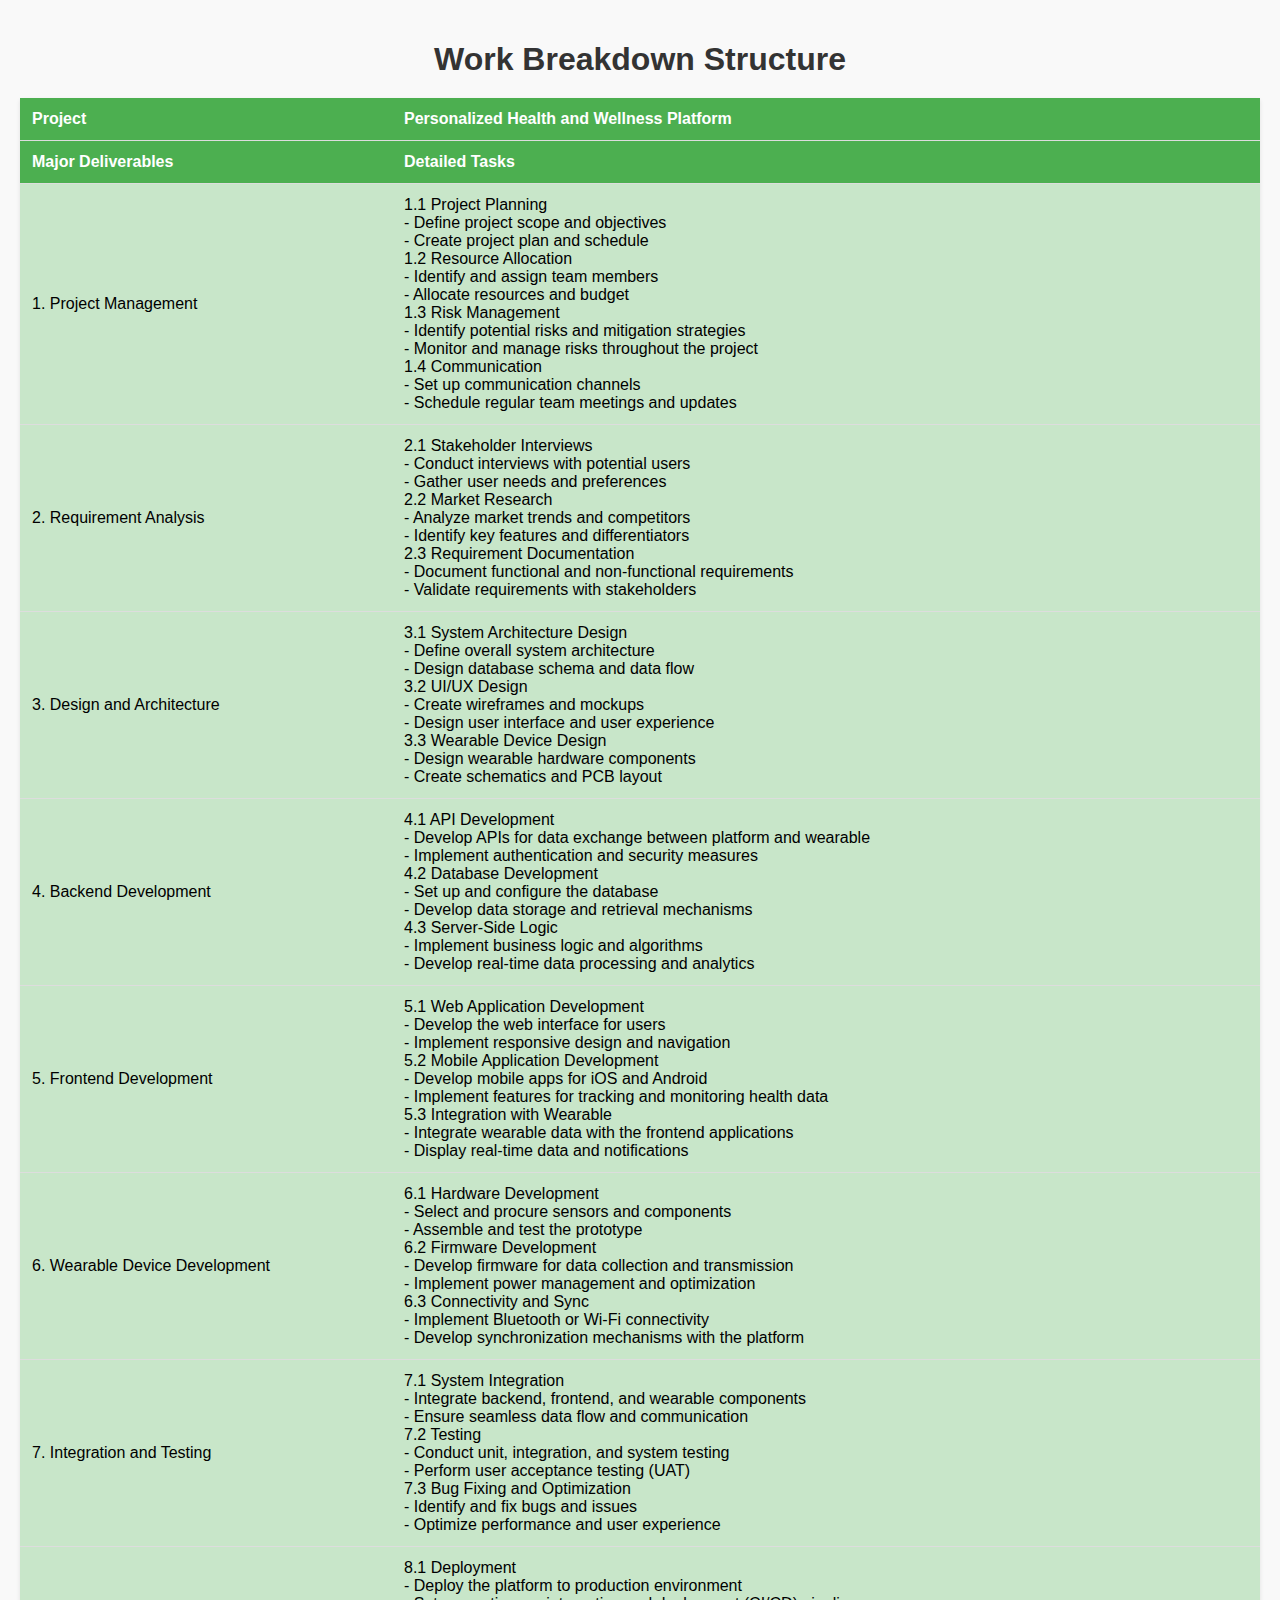
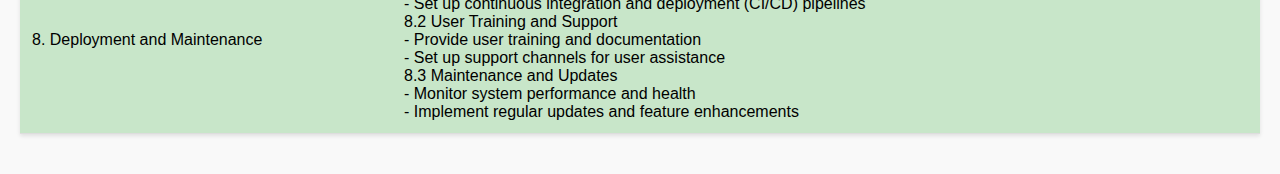
==== was.html @ 8d438008 "Create was.html" ====
<!DOCTYPE html>
<html lang="en">
<head>
<meta charset="UTF-8">
<meta name="viewport" content="width=device-width, initial-scale=1.0">
<title>Work Breakdown Structure</title>
<style>
    body {
        font-family: Arial, sans-serif;
        background-color: #f9f9f9;
        color: #333;
        margin: 0;
        padding: 20px;
    }
    h1 {
        text-align: center;
        margin-bottom: 20px;
    }
    table {
        width: 100%;
        border-collapse: collapse;
        margin-bottom: 20px;
        background-color: #fff;
        box-shadow: 0 2px 4px rgba(0, 0, 0, 0.1);
    }
    th, td {
        padding: 12px;
        text-align: left;
        border-bottom: 1px solid #ddd;
    }
    th {
        background-color: #4CAF50;
        color: white;
        font-weight: bold;
    }
    tr:hover {
        background-color: #f1f1f1;
    }
    th:first-child, td:first-child {
        width: 30%;
    }
    .level1 {
        background-color: #4CAF50;
        color: white;
        font-weight: bold;
    }
    .level2 {
        background-color: #a5d6a7;
        color: white;
        font-weight: bold;
    }
    .level3 {
        background-color: #c8e6c9;
        color: black;
    }
</style>
</head>
<body>

<h1>Work Breakdown Structure</h1>
<table>
    <tr class="level1">
        <th>Project</th>
        <th>Personalized Health and Wellness Platform</th>
    </tr>
    <tr class="level2">
        <th>Major Deliverables</th>
        <th>Detailed Tasks</th>
    </tr>
    <tr class="level3">
        <td>1. Project Management</td>
        <td>
            1.1 Project Planning<br>
            - Define project scope and objectives<br>
            - Create project plan and schedule<br>
            1.2 Resource Allocation<br>
            - Identify and assign team members<br>
            - Allocate resources and budget<br>
            1.3 Risk Management<br>
            - Identify potential risks and mitigation strategies<br>
            - Monitor and manage risks throughout the project<br>
            1.4 Communication<br>
            - Set up communication channels<br>
            - Schedule regular team meetings and updates
        </td>
    </tr>
    <tr class="level3">
        <td>2. Requirement Analysis</td>
        <td>
            2.1 Stakeholder Interviews<br>
            - Conduct interviews with potential users<br>
            - Gather user needs and preferences<br>
            2.2 Market Research<br>
            - Analyze market trends and competitors<br>
            - Identify key features and differentiators<br>
            2.3 Requirement Documentation<br>
            - Document functional and non-functional requirements<br>
            - Validate requirements with stakeholders
        </td>
    </tr>
    <tr class="level3">
        <td>3. Design and Architecture</td>
        <td>
            3.1 System Architecture Design<br>
            - Define overall system architecture<br>
            - Design database schema and data flow<br>
            3.2 UI/UX Design<br>
            - Create wireframes and mockups<br>
            - Design user interface and user experience<br>
            3.3 Wearable Device Design<br>
            - Design wearable hardware components<br>
            - Create schematics and PCB layout
        </td>
    </tr>
    <tr class="level3">
        <td>4. Backend Development</td>
        <td>
            4.1 API Development<br>
            - Develop APIs for data exchange between platform and wearable<br>
            - Implement authentication and security measures<br>
            4.2 Database Development<br>
            - Set up and configure the database<br>
            - Develop data storage and retrieval mechanisms<br>
            4.3 Server-Side Logic<br>
            - Implement business logic and algorithms<br>
            - Develop real-time data processing and analytics
        </td>
    </tr>
    <tr class="level3">
        <td>5. Frontend Development</td>
        <td>
            5.1 Web Application Development<br>
            - Develop the web interface for users<br>
            - Implement responsive design and navigation<br>
            5.2 Mobile Application Development<br>
            - Develop mobile apps for iOS and Android<br>
            - Implement features for tracking and monitoring health data<br>
            5.3 Integration with Wearable<br>
            - Integrate wearable data with the frontend applications<br>
            - Display real-time data and notifications
        </td>
    </tr>
    <tr class="level3">
        <td>6. Wearable Device Development</td>
        <td>
            6.1 Hardware Development<br>
            - Select and procure sensors and components<br>
            - Assemble and test the prototype<br>
            6.2 Firmware Development<br>
            - Develop firmware for data collection and transmission<br>
            - Implement power management and optimization<br>
            6.3 Connectivity and Sync<br>
            - Implement Bluetooth or Wi-Fi connectivity<br>
            - Develop synchronization mechanisms with the platform
        </td>
    </tr>
    <tr class="level3">
        <td>7. Integration and Testing</td>
        <td>
            7.1 System Integration<br>
            - Integrate backend, frontend, and wearable components<br>
            - Ensure seamless data flow and communication<br>
            7.2 Testing<br>
            - Conduct unit, integration, and system testing<br>
            - Perform user acceptance testing (UAT)<br>
            7.3 Bug Fixing and Optimization<br>
            - Identify and fix bugs and issues<br>
            - Optimize performance and user experience
        </td>
    </tr>
    <tr class="level3">
        <td>8. Deployment and Maintenance</td>
        <td>
            8.1 Deployment<br>
            - Deploy the platform to production environment<br>
            - Set up continuous integration and deployment (CI/CD) pipelines<br>
            8.2 User Training and Support<br>
            - Provide user training and documentation<br>
            - Set up support channels for user assistance<br>
            8.3 Maintenance and Updates<br>
            - Monitor system performance and health<br>
            - Implement regular updates and feature enhancements
        </td>
    </tr>
</table>

</body>
</html>
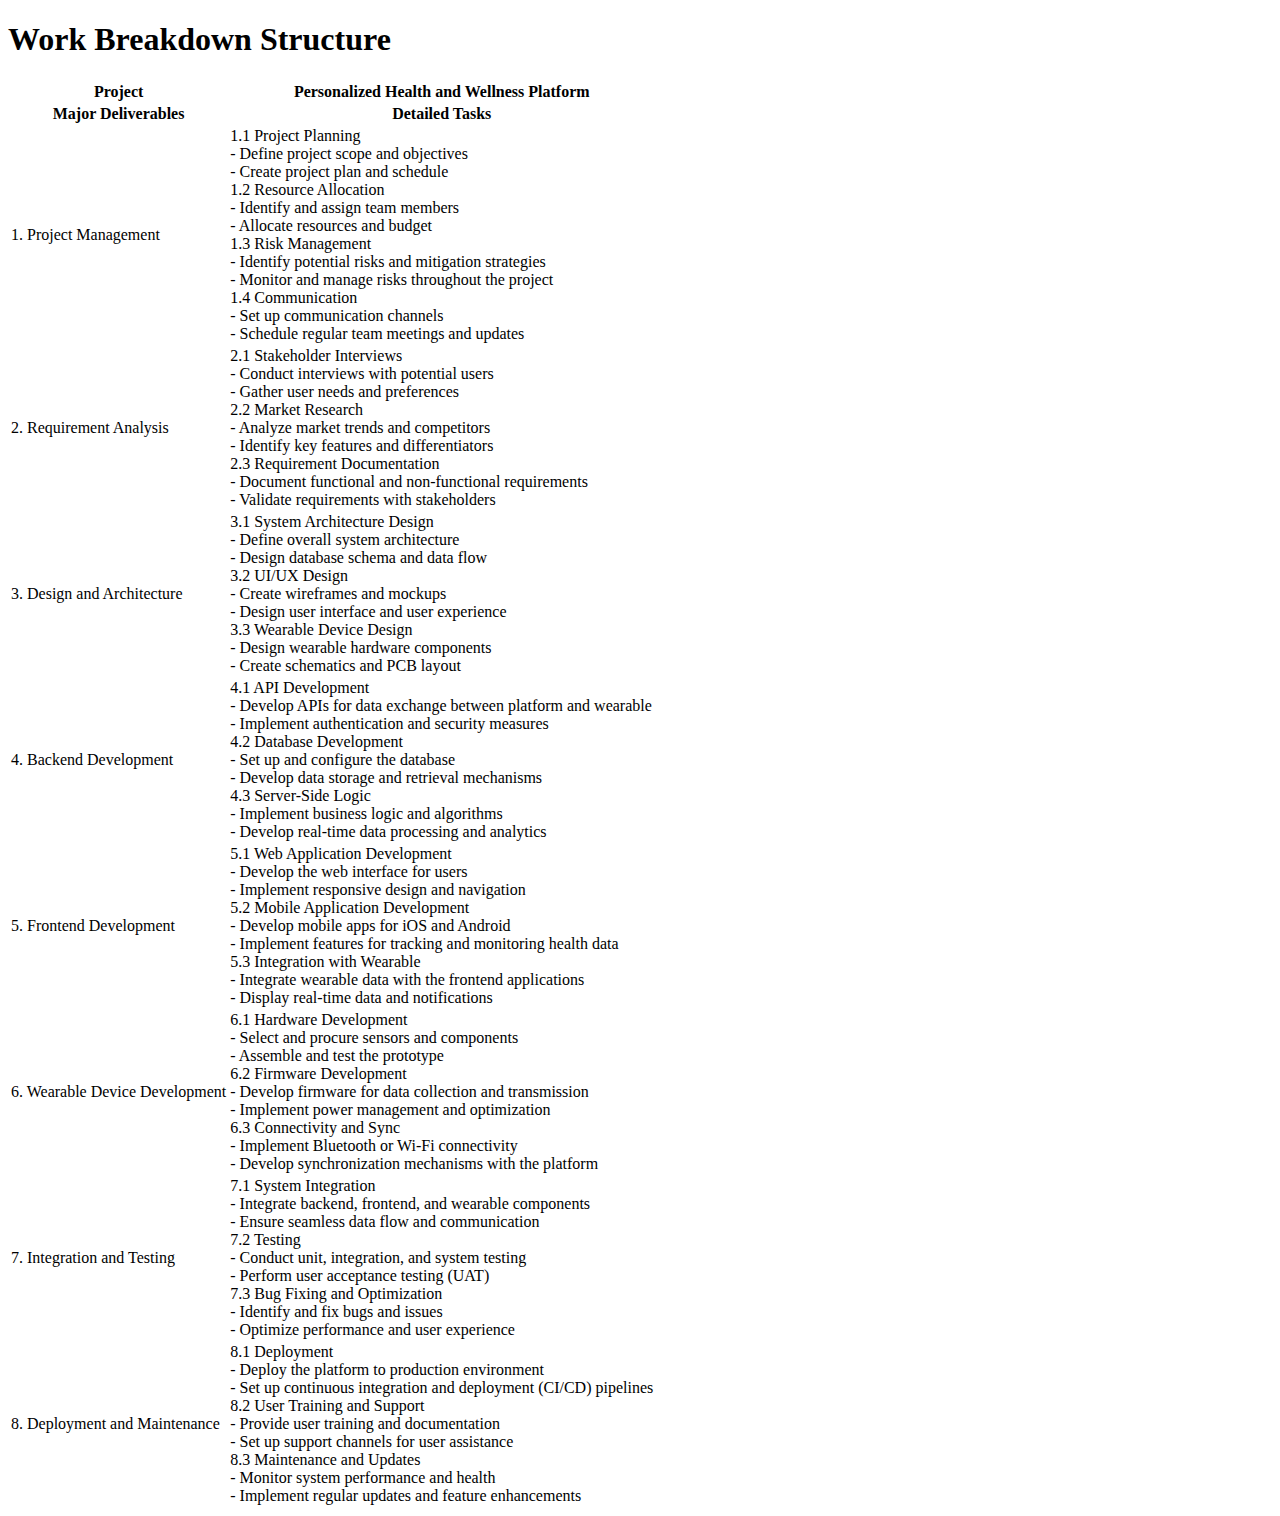
==== commit d14bca3e: "Update was.html" ====
--- a/was.html
+++ b/was.html
@@ -1,188 +1,137 @@
 <!DOCTYPE html>
 <html lang="en">
 <head>
-<meta charset="UTF-8">
-<meta name="viewport" content="width=device-width, initial-scale=1.0">
-<title>Work Breakdown Structure</title>
-<style>
-    body {
-        font-family: Arial, sans-serif;
-        background-color: #f9f9f9;
-        color: #333;
-        margin: 0;
-        padding: 20px;
-    }
-    h1 {
-        text-align: center;
-        margin-bottom: 20px;
-    }
-    table {
-        width: 100%;
-        border-collapse: collapse;
-        margin-bottom: 20px;
-        background-color: #fff;
-        box-shadow: 0 2px 4px rgba(0, 0, 0, 0.1);
-    }
-    th, td {
-        padding: 12px;
-        text-align: left;
-        border-bottom: 1px solid #ddd;
-    }
-    th {
-        background-color: #4CAF50;
-        color: white;
-        font-weight: bold;
-    }
-    tr:hover {
-        background-color: #f1f1f1;
-    }
-    th:first-child, td:first-child {
-        width: 30%;
-    }
-    .level1 {
-        background-color: #4CAF50;
-        color: white;
-        font-weight: bold;
-    }
-    .level2 {
-        background-color: #a5d6a7;
-        color: white;
-        font-weight: bold;
-    }
-    .level3 {
-        background-color: #c8e6c9;
-        color: black;
-    }
-</style>
+    <meta charset="UTF-8">
+    <meta name="viewport" content="width=device-width, initial-scale=1.0">
+    <title>Work Breakdown Structure</title>
+    <link rel="stylesheet" href="style.css">
 </head>
 <body>
-
-<h1>Work Breakdown Structure</h1>
-<table>
-    <tr class="level1">
-        <th>Project</th>
-        <th>Personalized Health and Wellness Platform</th>
-    </tr>
-    <tr class="level2">
-        <th>Major Deliverables</th>
-        <th>Detailed Tasks</th>
-    </tr>
-    <tr class="level3">
-        <td>1. Project Management</td>
-        <td>
-            1.1 Project Planning<br>
-            - Define project scope and objectives<br>
-            - Create project plan and schedule<br>
-            1.2 Resource Allocation<br>
-            - Identify and assign team members<br>
-            - Allocate resources and budget<br>
-            1.3 Risk Management<br>
-            - Identify potential risks and mitigation strategies<br>
-            - Monitor and manage risks throughout the project<br>
-            1.4 Communication<br>
-            - Set up communication channels<br>
-            - Schedule regular team meetings and updates
-        </td>
-    </tr>
-    <tr class="level3">
-        <td>2. Requirement Analysis</td>
-        <td>
-            2.1 Stakeholder Interviews<br>
-            - Conduct interviews with potential users<br>
-            - Gather user needs and preferences<br>
-            2.2 Market Research<br>
-            - Analyze market trends and competitors<br>
-            - Identify key features and differentiators<br>
-            2.3 Requirement Documentation<br>
-            - Document functional and non-functional requirements<br>
-            - Validate requirements with stakeholders
-        </td>
-    </tr>
-    <tr class="level3">
-        <td>3. Design and Architecture</td>
-        <td>
-            3.1 System Architecture Design<br>
-            - Define overall system architecture<br>
-            - Design database schema and data flow<br>
-            3.2 UI/UX Design<br>
-            - Create wireframes and mockups<br>
-            - Design user interface and user experience<br>
-            3.3 Wearable Device Design<br>
-            - Design wearable hardware components<br>
-            - Create schematics and PCB layout
-        </td>
-    </tr>
-    <tr class="level3">
-        <td>4. Backend Development</td>
-        <td>
-            4.1 API Development<br>
-            - Develop APIs for data exchange between platform and wearable<br>
-            - Implement authentication and security measures<br>
-            4.2 Database Development<br>
-            - Set up and configure the database<br>
-            - Develop data storage and retrieval mechanisms<br>
-            4.3 Server-Side Logic<br>
-            - Implement business logic and algorithms<br>
-            - Develop real-time data processing and analytics
-        </td>
-    </tr>
-    <tr class="level3">
-        <td>5. Frontend Development</td>
-        <td>
-            5.1 Web Application Development<br>
-            - Develop the web interface for users<br>
-            - Implement responsive design and navigation<br>
-            5.2 Mobile Application Development<br>
-            - Develop mobile apps for iOS and Android<br>
-            - Implement features for tracking and monitoring health data<br>
-            5.3 Integration with Wearable<br>
-            - Integrate wearable data with the frontend applications<br>
-            - Display real-time data and notifications
-        </td>
-    </tr>
-    <tr class="level3">
-        <td>6. Wearable Device Development</td>
-        <td>
-            6.1 Hardware Development<br>
-            - Select and procure sensors and components<br>
-            - Assemble and test the prototype<br>
-            6.2 Firmware Development<br>
-            - Develop firmware for data collection and transmission<br>
-            - Implement power management and optimization<br>
-            6.3 Connectivity and Sync<br>
-            - Implement Bluetooth or Wi-Fi connectivity<br>
-            - Develop synchronization mechanisms with the platform
-        </td>
-    </tr>
-    <tr class="level3">
-        <td>7. Integration and Testing</td>
-        <td>
-            7.1 System Integration<br>
-            - Integrate backend, frontend, and wearable components<br>
-            - Ensure seamless data flow and communication<br>
-            7.2 Testing<br>
-            - Conduct unit, integration, and system testing<br>
-            - Perform user acceptance testing (UAT)<br>
-            7.3 Bug Fixing and Optimization<br>
-            - Identify and fix bugs and issues<br>
-            - Optimize performance and user experience
-        </td>
-    </tr>
-    <tr class="level3">
-        <td>8. Deployment and Maintenance</td>
-        <td>
-            8.1 Deployment<br>
-            - Deploy the platform to production environment<br>
-            - Set up continuous integration and deployment (CI/CD) pipelines<br>
-            8.2 User Training and Support<br>
-            - Provide user training and documentation<br>
-            - Set up support channels for user assistance<br>
-            8.3 Maintenance and Updates<br>
-            - Monitor system performance and health<br>
-            - Implement regular updates and feature enhancements
-        </td>
-    </tr>
-</table>
-
+    <h1>Work Breakdown Structure</h1>
+    <table>
+        <tr class="level1">
+            <th>Project</th>
+            <th>Personalized Health and Wellness Platform</th>
+        </tr>
+        <tr class="level2">
+            <th>Major Deliverables</th>
+            <th>Detailed Tasks</th>
+        </tr>
+        <tr class="level3">
+            <td>1. Project Management</td>
+            <td>
+                1.1 Project Planning<br>
+                - Define project scope and objectives<br>
+                - Create project plan and schedule<br>
+                1.2 Resource Allocation<br>
+                - Identify and assign team members<br>
+                - Allocate resources and budget<br>
+                1.3 Risk Management<br>
+                - Identify potential risks and mitigation strategies<br>
+                - Monitor and manage risks throughout the project<br>
+                1.4 Communication<br>
+                - Set up communication channels<br>
+                - Schedule regular team meetings and updates
+            </td>
+        </tr>
+        <tr class="level3">
+            <td>2. Requirement Analysis</td>
+            <td>
+                2.1 Stakeholder Interviews<br>
+                - Conduct interviews with potential users<br>
+                - Gather user needs and preferences<br>
+                2.2 Market Research<br>
+                - Analyze market trends and competitors<br>
+                - Identify key features and differentiators<br>
+                2.3 Requirement Documentation<br>
+                - Document functional and non-functional requirements<br>
+                - Validate requirements with stakeholders
+            </td>
+        </tr>
+        <tr class="level3">
+            <td>3. Design and Architecture</td>
+            <td>
+                3.1 System Architecture Design<br>
+                - Define overall system architecture<br>
+                - Design database schema and data flow<br>
+                3.2 UI/UX Design<br>
+                - Create wireframes and mockups<br>
+                - Design user interface and user experience<br>
+                3.3 Wearable Device Design<br>
+                - Design wearable hardware components<br>
+                - Create schematics and PCB layout
+            </td>
+        </tr>
+        <tr class="level3">
+            <td>4. Backend Development</td>
+            <td>
+                4.1 API Development<br>
+                - Develop APIs for data exchange between platform and wearable<br>
+                - Implement authentication and security measures<br>
+                4.2 Database Development<br>
+                - Set up and configure the database<br>
+                - Develop data storage and retrieval mechanisms<br>
+                4.3 Server-Side Logic<br>
+                - Implement business logic and algorithms<br>
+                - Develop real-time data processing and analytics
+            </td>
+        </tr>
+        <tr class="level3">
+            <td>5. Frontend Development</td>
+            <td>
+                5.1 Web Application Development<br>
+                - Develop the web interface for users<br>
+                - Implement responsive design and navigation<br>
+                5.2 Mobile Application Development<br>
+                - Develop mobile apps for iOS and Android<br>
+                - Implement features for tracking and monitoring health data<br>
+                5.3 Integration with Wearable<br>
+                - Integrate wearable data with the frontend applications<br>
+                - Display real-time data and notifications
+            </td>
+        </tr>
+        <tr class="level3">
+            <td>6. Wearable Device Development</td>
+            <td>
+                6.1 Hardware Development<br>
+                - Select and procure sensors and components<br>
+                - Assemble and test the prototype<br>
+                6.2 Firmware Development<br>
+                - Develop firmware for data collection and transmission<br>
+                - Implement power management and optimization<br>
+                6.3 Connectivity and Sync<br>
+                - Implement Bluetooth or Wi-Fi connectivity<br>
+                - Develop synchronization mechanisms with the platform
+            </td>
+        </tr>
+        <tr class="level3">
+            <td>7. Integration and Testing</td>
+            <td>
+                7.1 System Integration<br>
+                - Integrate backend, frontend, and wearable components<br>
+                - Ensure seamless data flow and communication<br>
+                7.2 Testing<br>
+                - Conduct unit, integration, and system testing<br>
+                - Perform user acceptance testing (UAT)<br>
+                7.3 Bug Fixing and Optimization<br>
+                - Identify and fix bugs and issues<br>
+                - Optimize performance and user experience
+            </td>
+        </tr>
+        <tr class="level3">
+            <td>8. Deployment and Maintenance</td>
+            <td>
+                8.1 Deployment<br>
+                - Deploy the platform to production environment<br>
+                - Set up continuous integration and deployment (CI/CD) pipelines<br>
+                8.2 User Training and Support<br>
+                - Provide user training and documentation<br>
+                - Set up support channels for user assistance<br>
+                8.3 Maintenance and Updates<br>
+                - Monitor system performance and health<br>
+                - Implement regular updates and feature enhancements
+            </td>
+        </tr>
+    </table>
 </body>
 </html>
